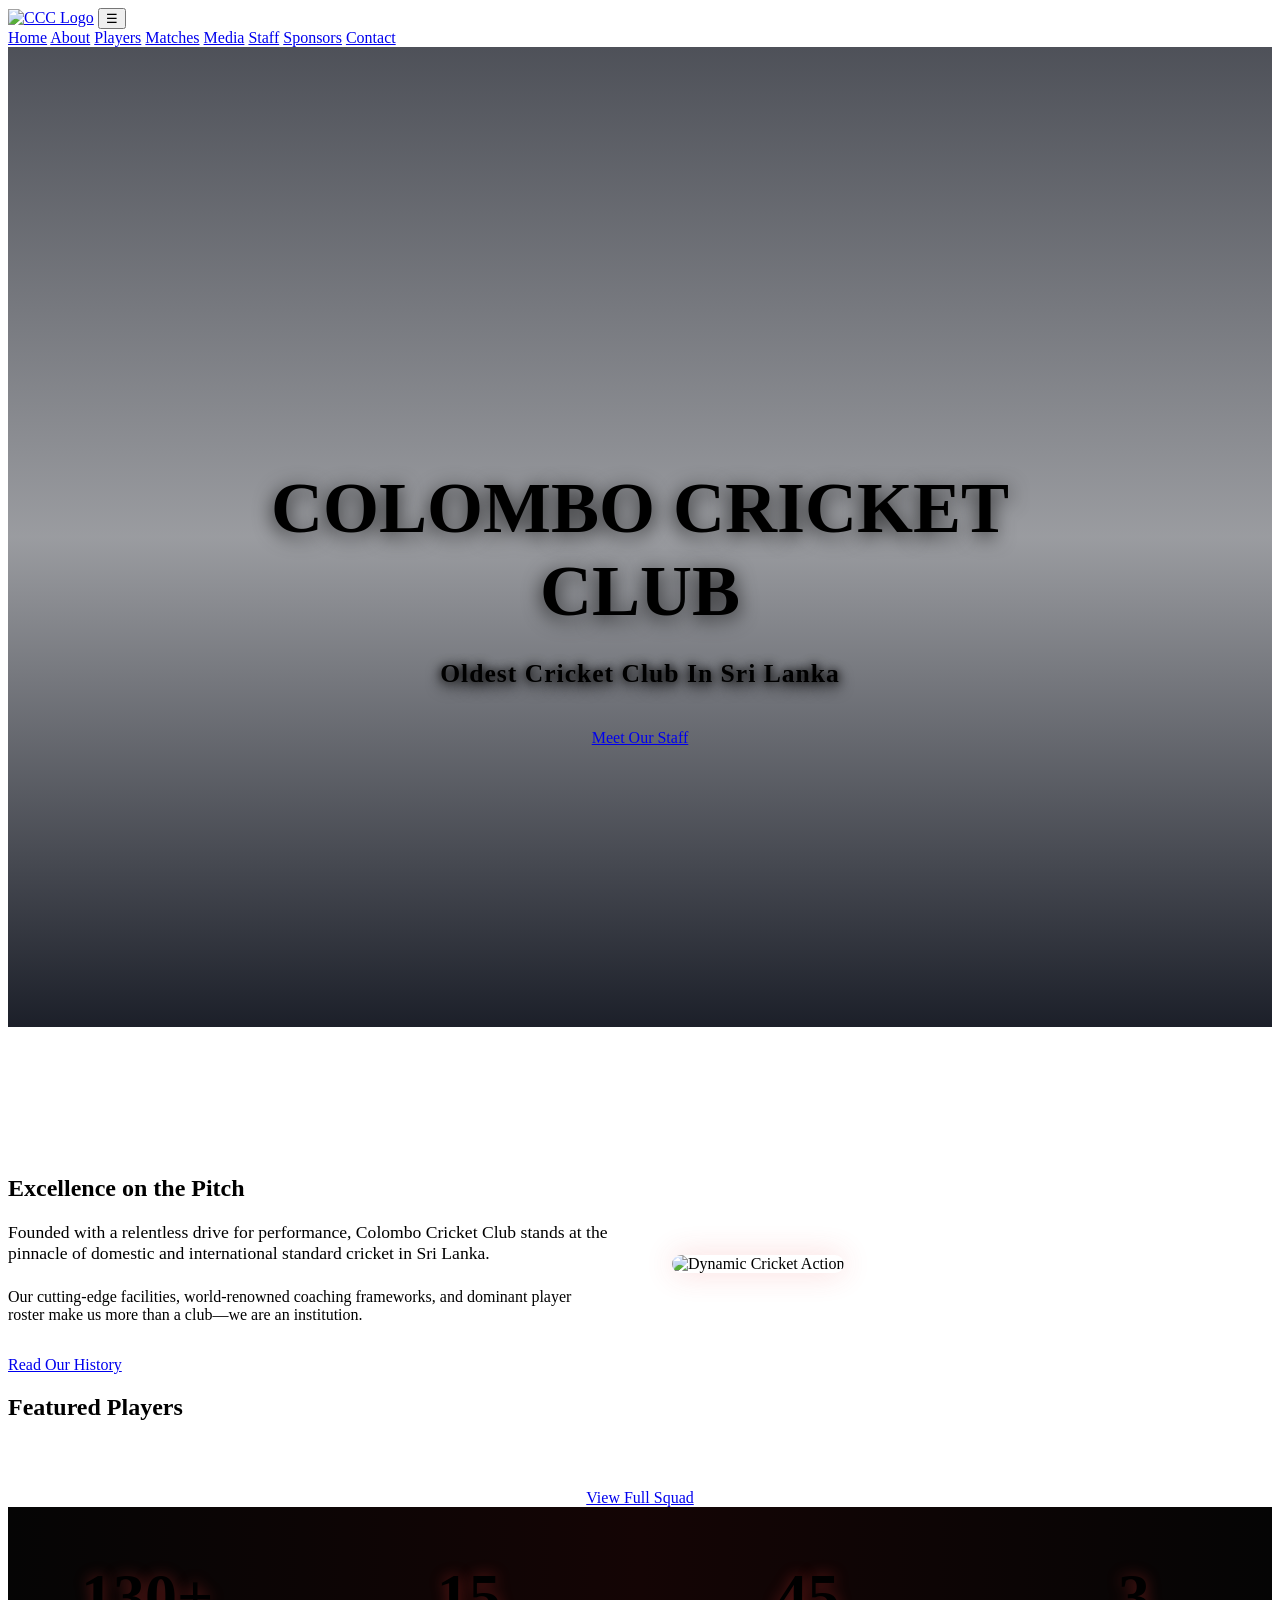
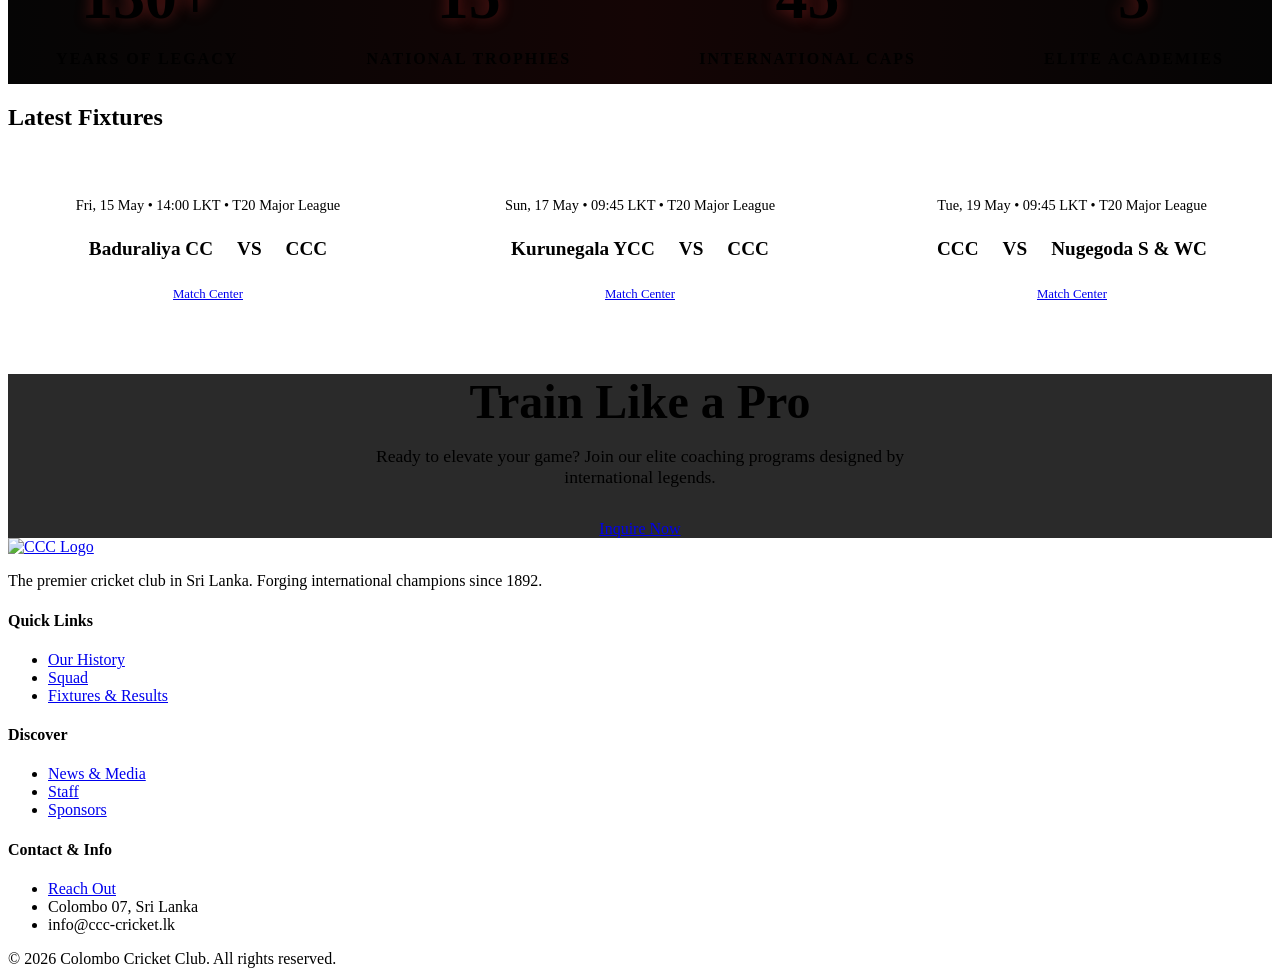
==== index.html @ d08df5e5 "Add files via upload" ====
<!DOCTYPE html>
<html lang="en">
<head>
  <meta charset="UTF-8">
  <meta name="viewport" content="width=device-width, initial-scale=1.0">
  <title>Colombo Cricket Club (CCC) | Home</title>
  <meta name="description" content="Welcome to the Colombo Cricket Club (CCC) – Sri Lanka's premium international-level cricket organization. Discover our squad, fixtures, and elite coaching programs.">
  <link rel="stylesheet" href="css/style.css">
  <style>
    /* Home Specific Styles */
    .hero {
      height: 100vh;
      background: linear-gradient(to bottom, rgba(3,7,18,0.7) 0%, rgba(3,7,18,0.4) 50%, rgba(3,7,18,0.9) 100%), url('images/cover.jpg') center bottom/cover no-repeat;
      display: flex;
      align-items: center;
      justify-content: center;
      text-align: center;
      padding-top: 80px; /* Offset for header */
    }
    .hero-content {
      max-width: 800px;
      padding: 2rem;
    }
    .hero-content h1 {
      font-size: 4.5rem;
      text-transform: uppercase;
      margin-bottom: 1rem;
      text-shadow: 0 4px 20px rgba(0, 0, 0, 0.8);
    }
    .hero-content .tagline {
      font-size: 1.6rem;
      color: var(--accent-color);
      margin-bottom: 2.5rem;
      font-weight: 700;
      letter-spacing: 1px;
      text-shadow: 0 5px 15px rgba(0,0,0,1), 0 0 10px rgba(0,0,0,1);
    }
    
    /* Intro Section */
    .intro-grid {
      display: grid;
      grid-template-columns: 1fr 1fr;
      gap: 4rem;
      align-items: center;
    }
    .intro-img {
      border-radius: 12px;
      box-shadow: 0 0 30px rgba(229, 57, 53, 0.2);
    }

    /* Shared Card Grid */
    .card-grid {
      display: grid;
      grid-template-columns: repeat(auto-fit, minmax(300px, 1fr));
      gap: 2rem;
    }

    .player-card img {
      width: 100%;
      height: 350px;
      object-fit: cover;
    }
    .player-info {
      padding: 1.5rem;
      text-align: center;
    }
    .player-info h3 {
      font-size: 1.5rem;
      color: var(--text-main);
      margin-bottom: 0.5rem;
    }
    .player-info p {
      color: var(--accent-color);
      font-weight: 600;
      text-transform: uppercase;
      font-size: 0.9rem;
    }

    /* Fixed Aspect Cards */
    .fixture-card {
      padding: 2rem;
      text-align: center;
      background: linear-gradient(145deg, var(--bg-card), rgba(0,0,0,0.8));
    }
    .teams {
      display: flex;
      justify-content: center;
      align-items: center;
      gap: 1.5rem;
      margin-bottom: 1.5rem;
      font-weight: 800;
      font-size: 1.2rem;
    }
    .vs { color: var(--accent-color); }
    .match-date {
      color: var(--text-muted);
      font-size: 0.9rem;
      margin-bottom: 1.5rem;
    }

    /* Stats Section */
    .stats-section {
      background: linear-gradient(to right, #050505, #140505, #050505);
      border-top: 1px solid var(--border-color);
      border-bottom: 1px solid var(--border-color);
    }
    .stats-grid {
      display: flex;
      justify-content: space-around;
      text-align: center;
      flex-wrap: wrap;
      gap: 2rem;
    }
    .stat-box h2 {
      font-size: 4rem;
      color: var(--accent-color);
      margin-bottom: 0.5rem;
      text-shadow: 0 0 15px rgba(229,57,53,0.4);
    }
    .stat-box p {
      text-transform: uppercase;
      letter-spacing: 2px;
      font-weight: 600;
      color: var(--text-muted);
    }

    /* CTA Section */
    .cta-section {
      text-align: center;
      background: url('images/player_action.png') center/cover no-repeat;
      position: relative;
    }
    .cta-section::before {
      content: '';
      position: absolute;
      inset: 0;
      background: rgba(5,5,5,0.85);
      z-index: 1;
    }
    .cta-content {
      position: relative;
      z-index: 2;
      max-width: 600px;
      margin: 0 auto;
    }

    @media(max-width: 900px) {
      .hero-content h1 { font-size: 3rem; }
      .intro-grid { grid-template-columns: 1fr; }
    }
  </style>
</head>
<body>

  <!-- Navigation -->
  <header>
    <div class="container nav-container">
      <a href="index.html" class="logo"><img src="images/logo.png" alt="CCC Logo" class="logo-img"></a>
      <button class="mobile-menu-btn">&#9776;</button>
      <nav class="nav-links">
        <a href="index.html" class="active">Home</a>
        <a href="about.html">About</a>
        <a href="players.html">Players</a>
        <a href="matches.html">Matches</a>
        <a href="media.html">Media</a>
        <a href="staff.html">Staff</a>
        <a href="sponsors.html">Sponsors</a>
        <a href="contact.html">Contact</a>
      </nav>
    </div>
  </header>

  <!-- Hero Section -->
  <section class="hero">
    <div class="hero-content">
      <h1>Colombo Cricket Club</h1>
      <p class="tagline">Oldest Cricket Club In Sri Lanka</p>
      <a href="staff.html" class="btn btn-primary">Meet Our Staff</a>
    </div>
  </section>

  <!-- Intro Section -->
  <section class="container" style="padding-top: 8rem;">
    <div class="intro-grid">
      <div class="intro-text">
        <h2 class="section-title" style="text-align: left;">Excellence on the Pitch</h2>
        <p style="margin-bottom: 1.5rem; font-size: 1.1rem; color: var(--text-muted);">
          Founded with a relentless drive for performance, Colombo Cricket Club stands at the pinnacle of domestic and international standard cricket in Sri Lanka. 
        </p>
        <p style="margin-bottom: 2rem; color: var(--text-muted);">
          Our cutting-edge facilities, world-renowned coaching frameworks, and dominant player roster make us more than a club—we are an institution.
        </p>
        <a href="about.html" class="btn btn-outline">Read Our History</a>
      </div>
      <div>
        <img src="images/player_action.png" alt="Dynamic Cricket Action" class="intro-img">
      </div>
    </div>
  </section>

  <!-- Featured Players -->
  <section class="container">
    <h2 class="section-title">Featured Players</h2>
    <div class="card-grid" style="grid-template-columns: repeat(4, 1fr);" id="featured-players-grid">
      <!-- Featured players will be populated via players.js -->
    </div>
    <div style="text-align: center; margin-top: 3rem;">
      <a href="players.html" class="btn btn-outline">View Full Squad</a>
    </div>
  </section>

  <!-- Key Stats -->
  <section class="stats-section">
    <div class="container stats-grid">
      <div class="stat-box">
        <h2>130+</h2>
        <p>Years of Legacy</p>
      </div>
      <div class="stat-box">
        <h2>15</h2>
        <p>National Trophies</p>
      </div>
      <div class="stat-box">
        <h2>45</h2>
        <p>International Caps</p>
      </div>
      <div class="stat-box">
        <h2>3</h2>
        <p>Elite Academies</p>
      </div>
    </div>
  </section>

  <!-- Upcoming Fixtures -->
  <section class="container">
    <h2 class="section-title">Latest Fixtures</h2>
    <div class="card-grid">
      <div class="card fixture-card">
        <p class="match-date">Fri, 15 May • 14:00 LKT • T20 Major League</p>
        <div class="teams">
           <span>Baduraliya CC</span> <span class="vs">VS</span> <span>CCC</span>
        </div>
        <a href="matches.html" class="btn btn-outline" style="padding: 0.5rem 1rem; font-size: 0.8rem;">Match Center</a>
      </div>
      <div class="card fixture-card">
        <p class="match-date">Sun, 17 May • 09:45 LKT • T20 Major League</p>
        <div class="teams">
           <span>Kurunegala YCC</span> <span class="vs">VS</span> <span>CCC</span>
        </div>
        <a href="matches.html" class="btn btn-outline" style="padding: 0.5rem 1rem; font-size: 0.8rem;">Match Center</a>
      </div>
      <div class="card fixture-card">
        <p class="match-date">Tue, 19 May • 09:45 LKT • T20 Major League</p>
        <div class="teams">
           <span>CCC</span> <span class="vs">VS</span> <span>Nugegoda S & WC</span>
        </div>
        <a href="matches.html" class="btn btn-outline" style="padding: 0.5rem 1rem; font-size: 0.8rem;">Match Center</a>
      </div>
    </div>
  </section>

  <!-- Call to Action -->
  <section class="cta-section">
    <div class="container cta-content">
      <h2 style="font-size: 3rem; margin-bottom: 1rem;">Train Like a Pro</h2>
      <p style="color: var(--text-muted); margin-bottom: 2rem; font-size: 1.1rem;">Ready to elevate your game? Join our elite coaching programs designed by international legends.</p>
      <a href="contact.html" class="btn btn-primary">Inquire Now</a>
    </div>
  </section>

  <!-- Footer -->
  <footer>
    <div class="container">
      <div class="footer-grid">
        <div class="footer-col">
          <a href="index.html" class="logo" style="margin-bottom: 1rem;"><img src="images/logo.png" alt="CCC Logo" class="logo-img"></a>
          <p>The premier cricket club in Sri Lanka. Forging international champions since 1892.</p>
        </div>
        <div class="footer-col">
          <h4>Quick Links</h4>
          <ul class="footer-links">
            <li><a href="about.html">Our History</a></li>
            <li><a href="players.html">Squad</a></li>
            <li><a href="matches.html">Fixtures & Results</a></li>
          </ul>
        </div>
        <div class="footer-col">
          <h4>Discover</h4>
          <ul class="footer-links">
            <li><a href="media.html">News & Media</a></li>
            <li><a href="staff.html">Staff</a></li>
            <li><a href="sponsors.html">Sponsors</a></li>
          </ul>
        </div>
        <div class="footer-col">
          <h4>Contact & Info</h4>
          <ul class="footer-links">
            <li><a href="contact.html">Reach Out</a></li>
            <li>Colombo 07, Sri Lanka</li>
            <li>info@ccc-cricket.lk</li>
          </ul>
        </div>
      </div>
      <div class="footer-bottom">
        &copy; 2026 Colombo Cricket Club. All rights reserved.
      </div>
    </div>
  </footer>

  <script src="js/main.js"></script>
  <script src="js/players.js"></script>
</body>
</html>
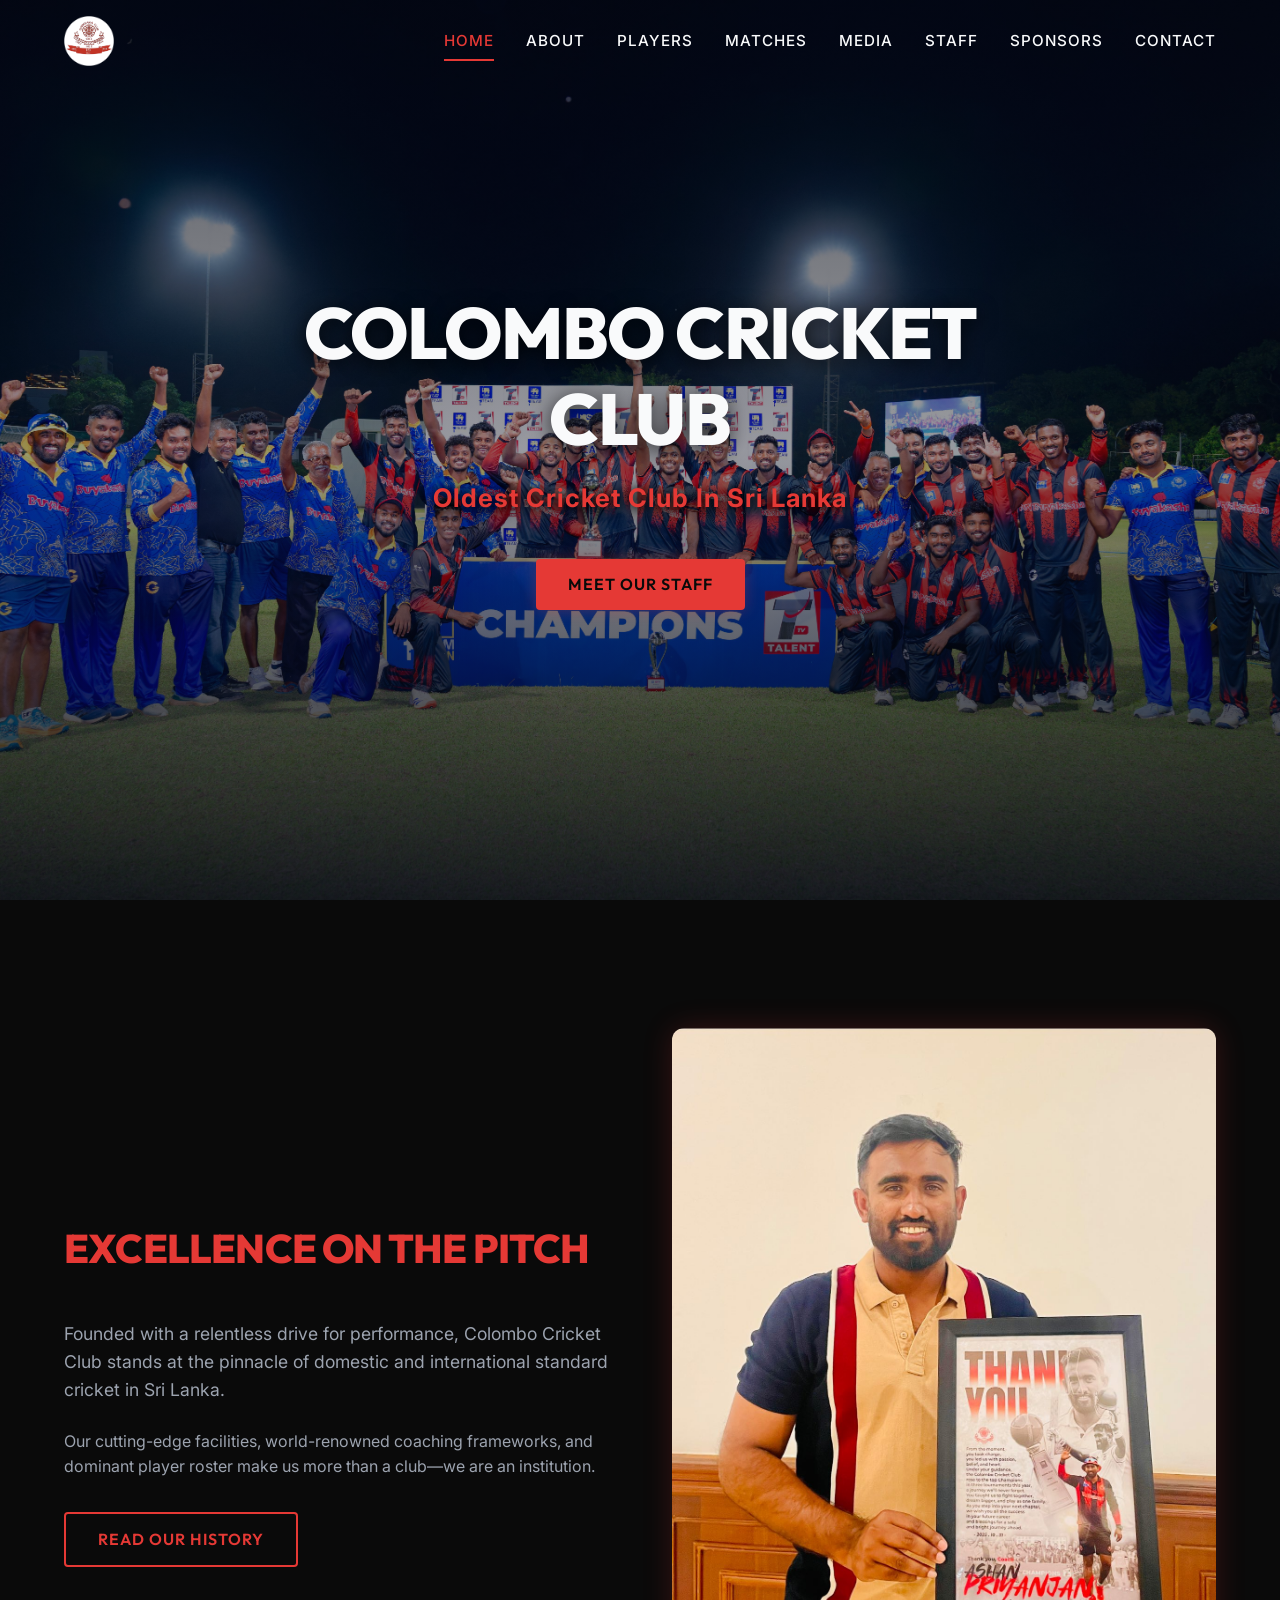
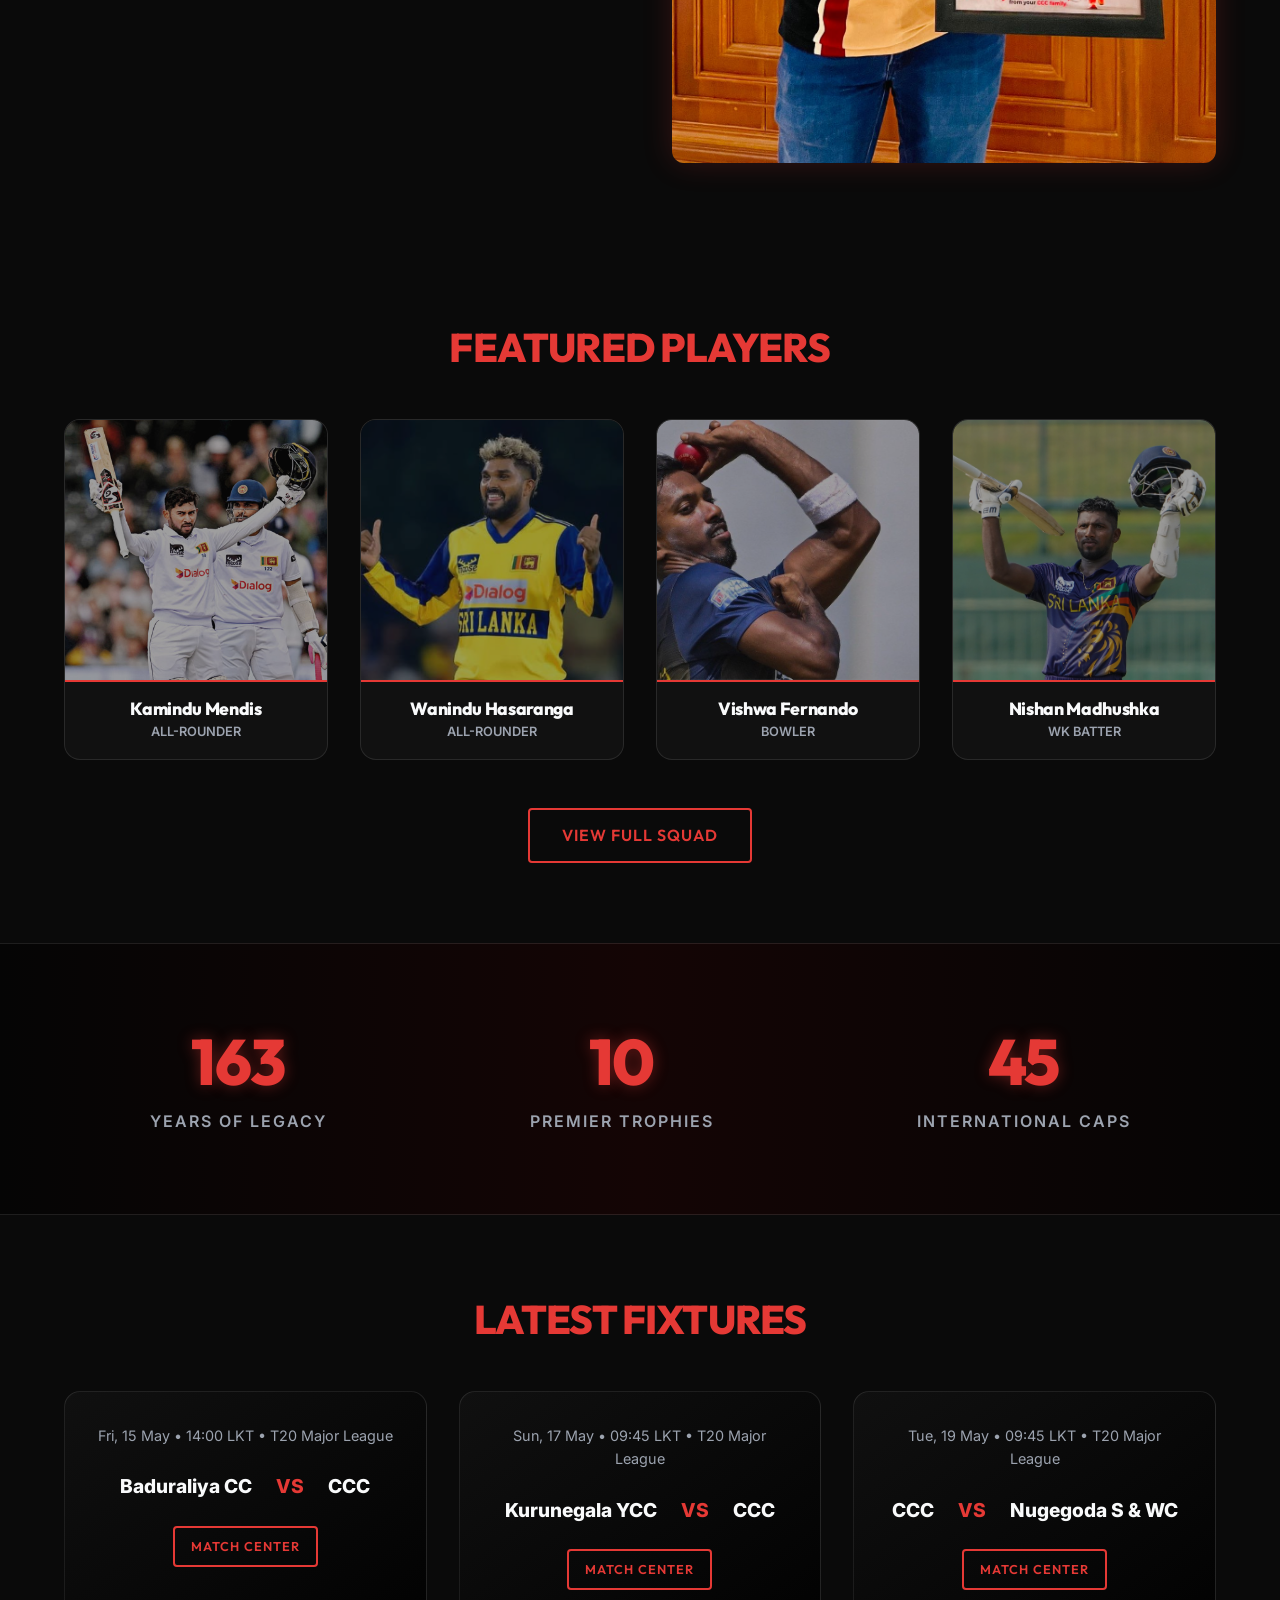
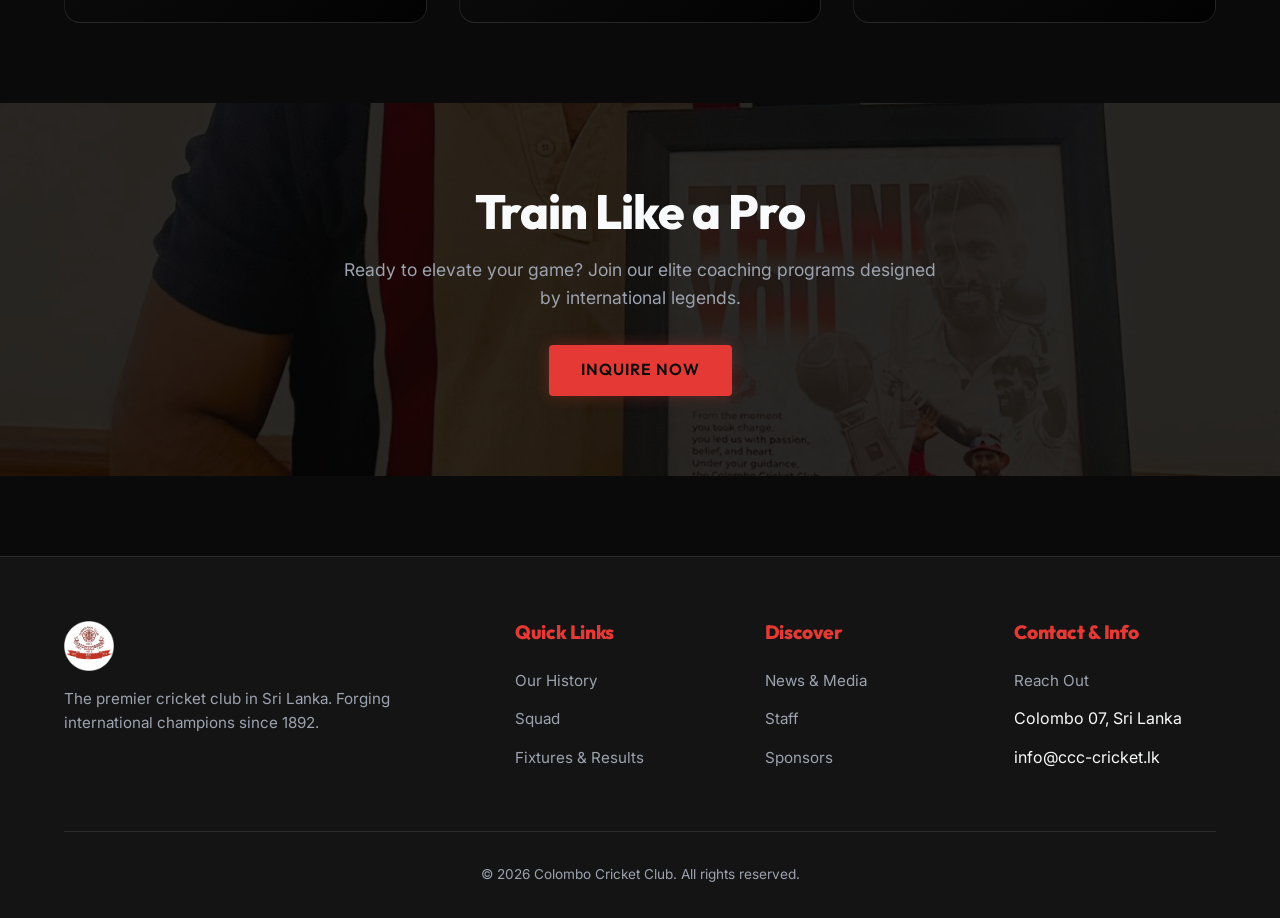
==== commit 9991c1b6: "Add files via upload" ====
--- a/index.html
+++ b/index.html
@@ -213,20 +213,16 @@
   <section class="stats-section">
     <div class="container stats-grid">
       <div class="stat-box">
-        <h2>130+</h2>
+        <h2>163</h2>
         <p>Years of Legacy</p>
       </div>
       <div class="stat-box">
-        <h2>15</h2>
-        <p>National Trophies</p>
+        <h2>10</h2>
+        <p>Premier Trophies</p>
       </div>
       <div class="stat-box">
         <h2>45</h2>
         <p>International Caps</p>
-      </div>
-      <div class="stat-box">
-        <h2>3</h2>
-        <p>Elite Academies</p>
       </div>
     </div>
   </section>
--- a/css/style.css
+++ b/css/style.css
@@ -0,0 +1,323 @@
+@import url('https://fonts.googleapis.com/css2?family=Outfit:wght@300;400;600;800&family=Inter:wght@300;400;500;700&display=swap');
+
+:root {
+  --bg-color: #0a0a0a; /* Very deep dark black */
+  --bg-subtle: #141414; 
+  --bg-card: rgba(20, 20, 20, 0.7);
+  --accent-color: #E53935; /* Gymkhana Red */
+  --accent-glow: rgba(229, 57, 53, 0.3);
+  --text-main: #F9FAFB;
+  --text-muted: #9CA3AF;
+  --border-color: rgba(255, 255, 255, 0.1);
+  --font-heading: 'Outfit', sans-serif;
+  --font-body: 'Inter', sans-serif;
+  --transition-fast: 0.2s ease-in-out;
+  --transition-smooth: 0.4s cubic-bezier(0.16, 1, 0.3, 1);
+}
+
+* {
+  margin: 0;
+  padding: 0;
+  box-sizing: border-box;
+}
+
+body {
+  font-family: var(--font-body);
+  background-color: var(--bg-color);
+  color: var(--text-main);
+  line-height: 1.6;
+  overflow-x: hidden;
+}
+
+h1, h2, h3, h4, h5, h6 {
+  font-family: var(--font-heading);
+  letter-spacing: -0.02em;
+  font-weight: 800;
+  line-height: 1.2;
+}
+
+a {
+  text-decoration: none;
+  color: inherit;
+  transition: color var(--transition-fast);
+}
+
+ul {
+  list-style: none;
+}
+
+img {
+  max-width: 100%;
+  display: block;
+}
+
+/* Container */
+.container {
+  width: 90%;
+  max-width: 1200px;
+  margin: 0 auto;
+}
+
+/* Sections */
+section {
+  padding: 5rem 0;
+  position: relative;
+}
+
+.section-title {
+  text-align: center;
+  font-size: 2.5rem;
+  margin-bottom: 3rem;
+  text-transform: uppercase;
+  color: var(--accent-color);
+}
+
+/* Navigation - Glassmorphism */
+header {
+  position: fixed;
+  top: 0;
+  width: 100%;
+  z-index: 1000;
+  padding: 1rem 0;
+  transition: background var(--transition-smooth), padding var(--transition-smooth);
+}
+
+header.scrolled {
+  background: rgba(10, 10, 10, 0.85);
+  backdrop-filter: blur(12px);
+  -webkit-backdrop-filter: blur(12px);
+  padding: 0.5rem 0;
+  border-bottom: 1px solid var(--border-color);
+}
+
+.nav-container {
+  display: flex;
+  justify-content: space-between;
+  align-items: center;
+}
+
+.logo {
+  font-family: var(--font-heading);
+  font-size: 1.8rem;
+  font-weight: 800;
+  color: var(--text-main);
+  display: flex;
+  align-items: center;
+  gap: 0.5rem;
+}
+
+.logo span {
+  color: var(--accent-color);
+}
+
+.logo-img {
+  height: 50px; /* Adjust as needed */
+  width: auto;
+  display: block;
+}
+
+.nav-links {
+  display: flex;
+  gap: 2rem;
+}
+
+.nav-links a {
+  font-weight: 500;
+  font-size: 0.95rem;
+  text-transform: uppercase;
+  letter-spacing: 1px;
+  position: relative;
+  padding: 0.5rem 0;
+}
+
+.nav-links a::after {
+  content: '';
+  position: absolute;
+  bottom: 0;
+  left: 0;
+  width: 0%;
+  height: 2px;
+  background-color: var(--accent-color);
+  transition: width var(--transition-fast);
+}
+
+.nav-links a:hover::after,
+.nav-links a.active::after {
+  width: 100%;
+}
+
+.nav-links a:hover,
+.nav-links a.active {
+  color: var(--accent-color);
+}
+
+.mobile-menu-btn {
+  display: none;
+  font-size: 1.5rem;
+  background: none;
+  border: none;
+  color: var(--text-main);
+  cursor: pointer;
+}
+
+/* Buttons */
+.btn {
+  display: inline-block;
+  padding: 0.8rem 2rem;
+  font-family: var(--font-heading);
+  font-size: 1rem;
+  font-weight: 600;
+  text-transform: uppercase;
+  letter-spacing: 1px;
+  border: none;
+  border-radius: 4px;
+  cursor: pointer;
+  transition: all var(--transition-fast);
+  text-align: center;
+}
+
+.btn-primary {
+  background-color: var(--accent-color);
+  color: var(--bg-color);
+  box-shadow: 0 0 15px var(--accent-glow);
+}
+
+.btn-primary:hover {
+  transform: translateY(-2px);
+  box-shadow: 0 0 25px rgba(229, 57, 53, 0.6);
+  background-color: #fff;
+}
+
+.btn-outline {
+  background-color: transparent;
+  color: var(--accent-color);
+  border: 2px solid var(--accent-color);
+}
+
+.btn-outline:hover {
+  background-color: var(--accent-color);
+  color: var(--bg-color);
+}
+
+/* Animations */
+@keyframes fadeInUp {
+  from {
+    opacity: 0;
+    transform: translateY(30px);
+  }
+  to {
+    opacity: 1;
+    transform: translateY(0);
+  }
+}
+
+@keyframes profilePulse {
+  0% { box-shadow: 0 0 5px rgba(229, 57, 53, 0.05); border-color: rgba(255, 255, 255, 0.1); }
+  50% { box-shadow: 0 0 20px rgba(229, 57, 53, 0.25); border-color: rgba(229, 57, 53, 0.4); }
+  100% { box-shadow: 0 0 5px rgba(229, 57, 53, 0.05); border-color: rgba(255, 255, 255, 0.1); }
+}
+
+.profile-animated {
+  animation: profilePulse 3s infinite ease-in-out;
+}
+
+/* Cards */
+.card-grid {
+  display: grid;
+  grid-template-columns: repeat(auto-fit, minmax(280px, 1fr));
+  gap: 2rem;
+}
+
+.card {
+  background: var(--bg-card);
+  border: 1px solid var(--border-color);
+  border-radius: 16px;
+  overflow: hidden;
+  transition: transform var(--transition-smooth), box-shadow var(--transition-smooth);
+  scroll-margin-top: 100px;
+}
+
+.card:hover {
+  transform: translateY(-5px);
+  box-shadow: 0 10px 30px rgba(0, 0, 0, 0.5), 0 0 15px var(--accent-glow);
+  border-color: var(--accent-color);
+}
+
+/* Footer */
+footer {
+  background: var(--bg-subtle);
+  padding: 4rem 0 2rem;
+  border-top: 1px solid var(--border-color);
+  margin-top: 5rem;
+}
+
+.footer-grid {
+  display: grid;
+  grid-template-columns: 2fr 1fr 1fr 1fr;
+  gap: 3rem;
+  margin-bottom: 3rem;
+}
+
+.footer-col h4 {
+  font-size: 1.2rem;
+  margin-bottom: 1.5rem;
+  color: var(--accent-color);
+}
+
+.footer-col p {
+  color: var(--text-muted);
+  font-size: 0.95rem;
+  margin-bottom: 1rem;
+}
+
+.footer-links li {
+  margin-bottom: 0.8rem;
+}
+
+.footer-links a {
+  color: var(--text-muted);
+  font-size: 0.95rem;
+}
+
+.footer-links a:hover {
+  color: var(--accent-color);
+  text-decoration: underline;
+}
+
+.footer-bottom {
+  text-align: center;
+  padding-top: 2rem;
+  border-top: 1px solid var(--border-color);
+  color: var(--text-muted);
+  font-size: 0.85rem;
+}
+
+/* Responsive */
+@media (max-width: 900px) {
+  .nav-links {
+    position: fixed;
+    top: 70px;
+    right: -100%;
+    flex-direction: column;
+    background: rgba(10, 10, 10, 0.95);
+    backdrop-filter: blur(10px);
+    width: 250px;
+    height: 100vh;
+    padding: 2rem;
+    transition: right var(--transition-smooth);
+    border-left: 1px solid var(--border-color);
+  }
+  
+  .nav-links.nav-active {
+    right: 0;
+  }
+  
+  .mobile-menu-btn {
+    display: block;
+  }
+
+  .footer-grid {
+    grid-template-columns: 1fr;
+    gap: 2rem;
+  }
+}
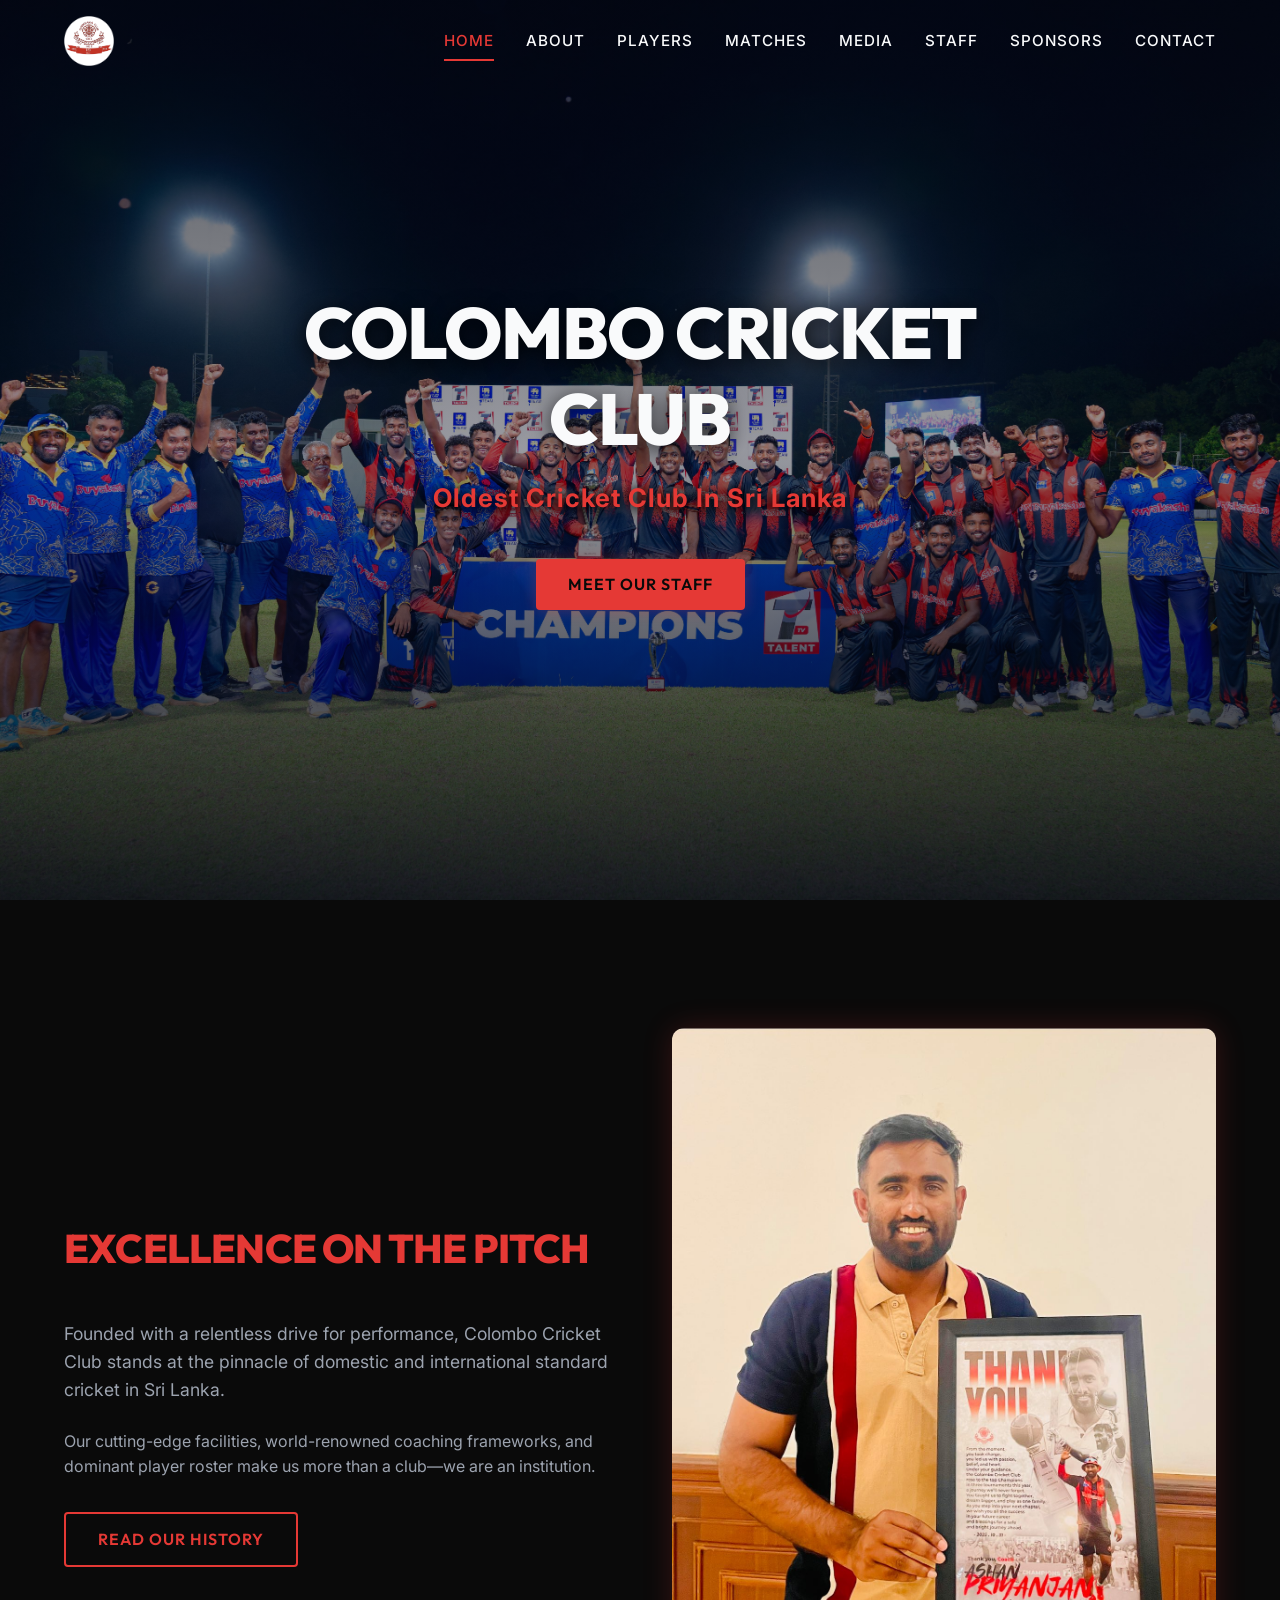
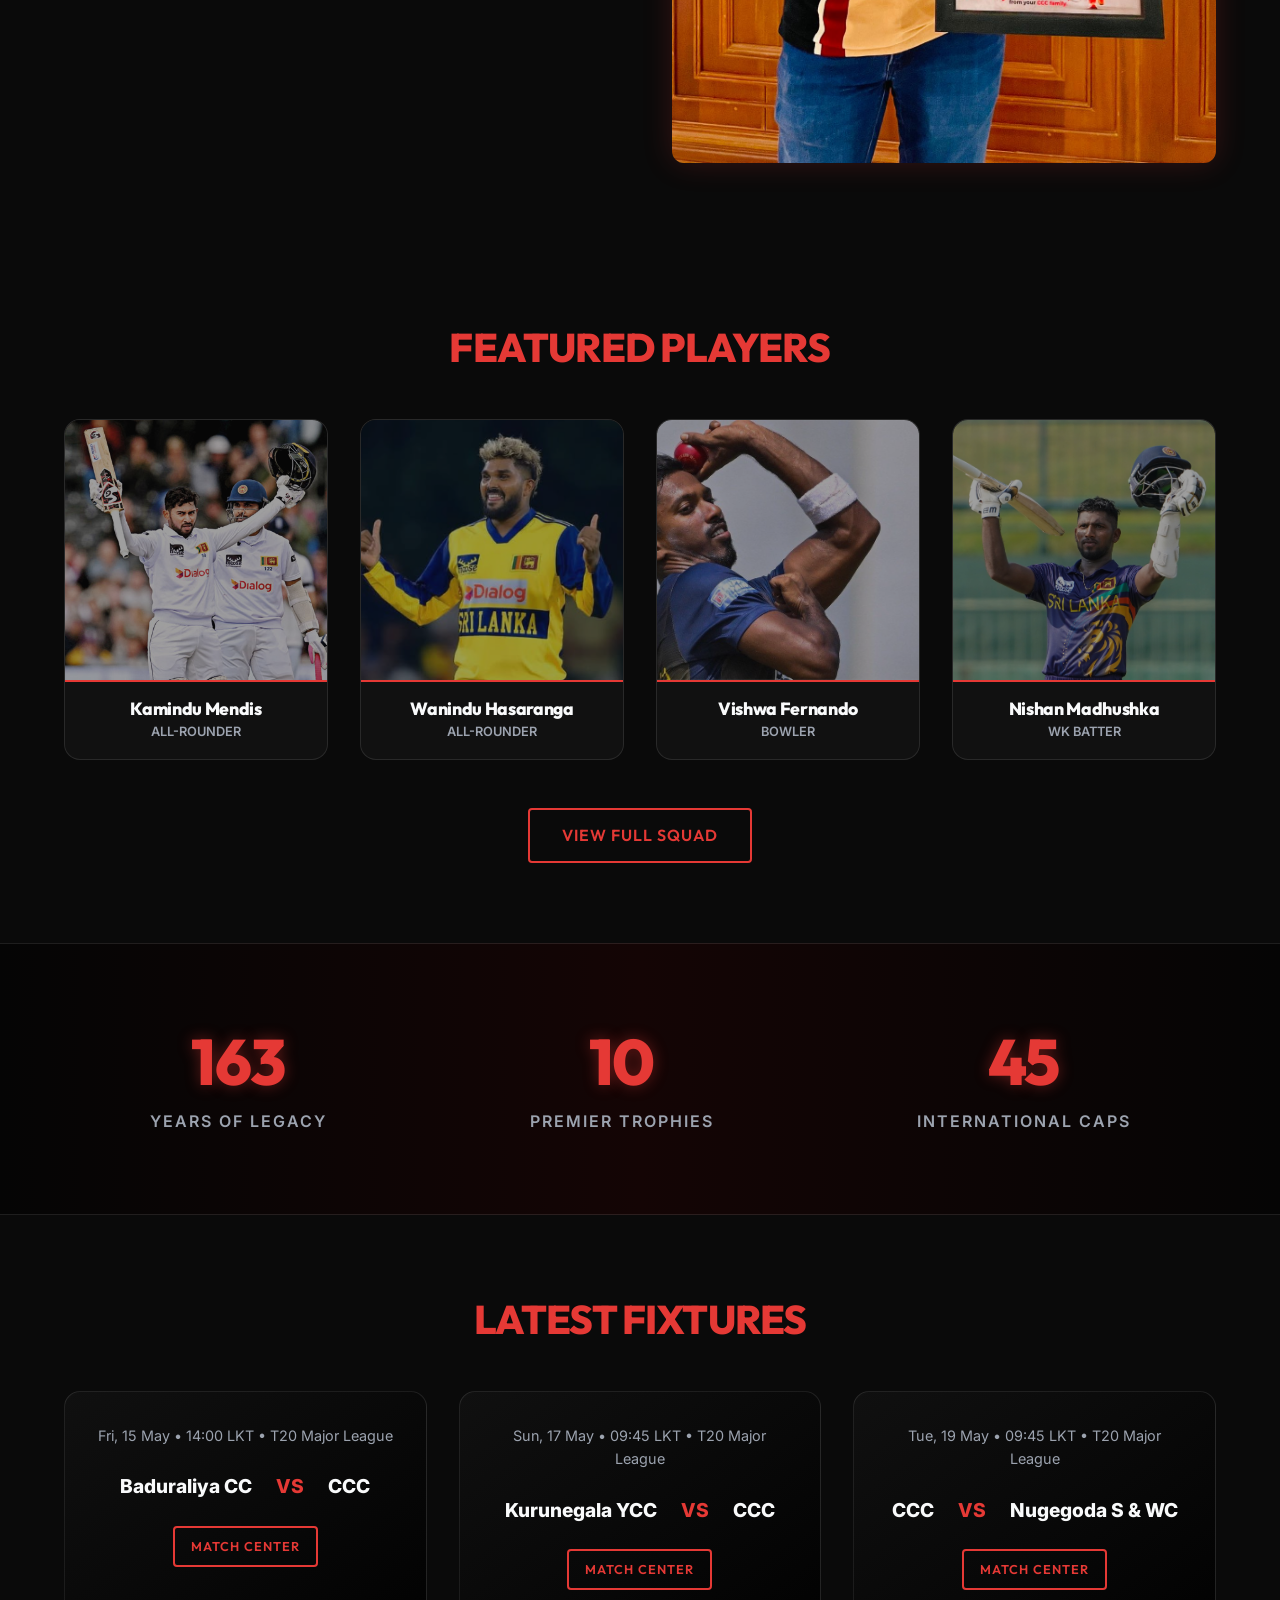
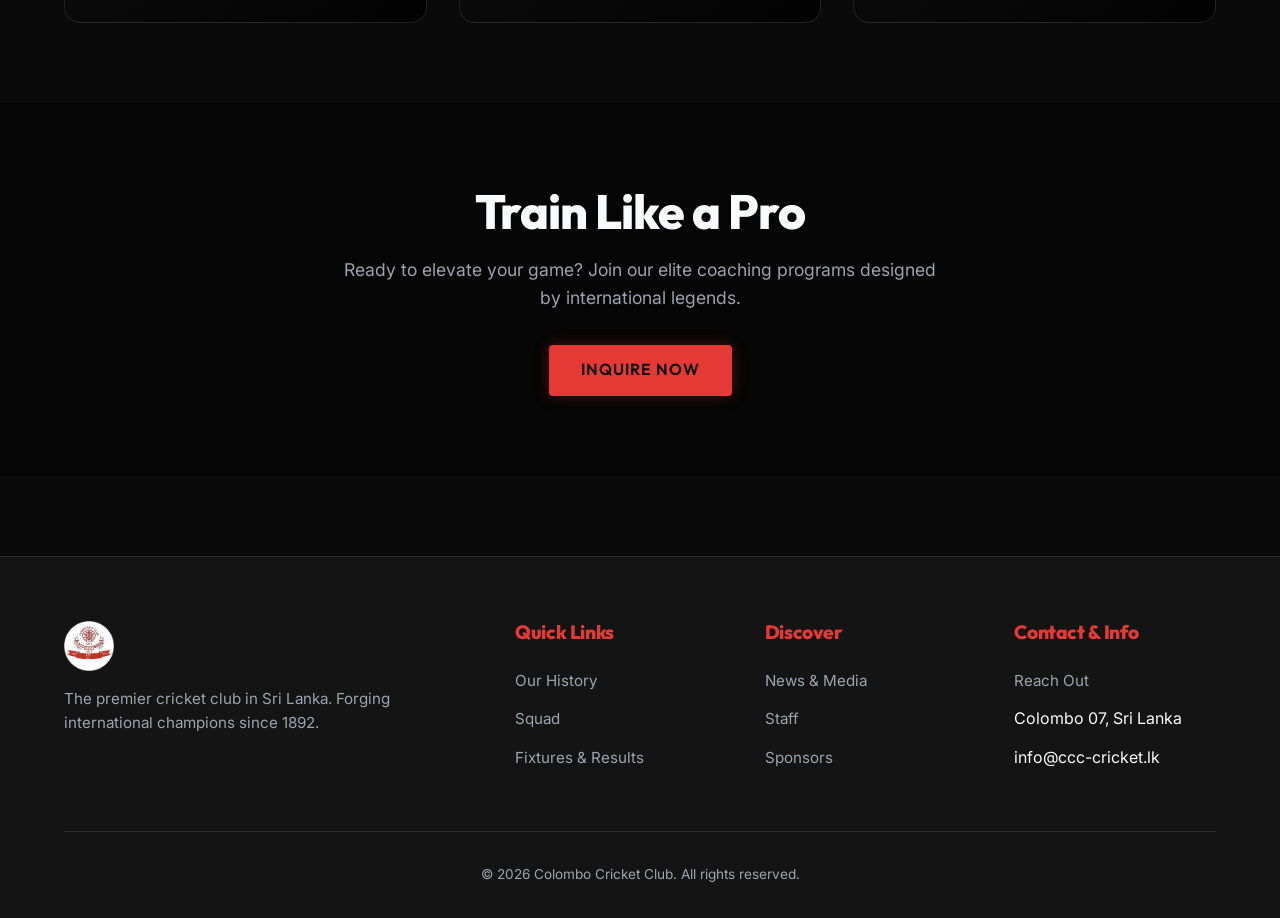
==== commit 19c8b961: "Add files via upload" ====
--- a/index.html
+++ b/index.html
@@ -127,7 +127,7 @@
     /* CTA Section */
     .cta-section {
       text-align: center;
-      background: url('images/player_action.png') center/cover no-repeat;
+      background: url('images/hero.png') center/cover no-repeat;
       position: relative;
     }
     .cta-section::before {
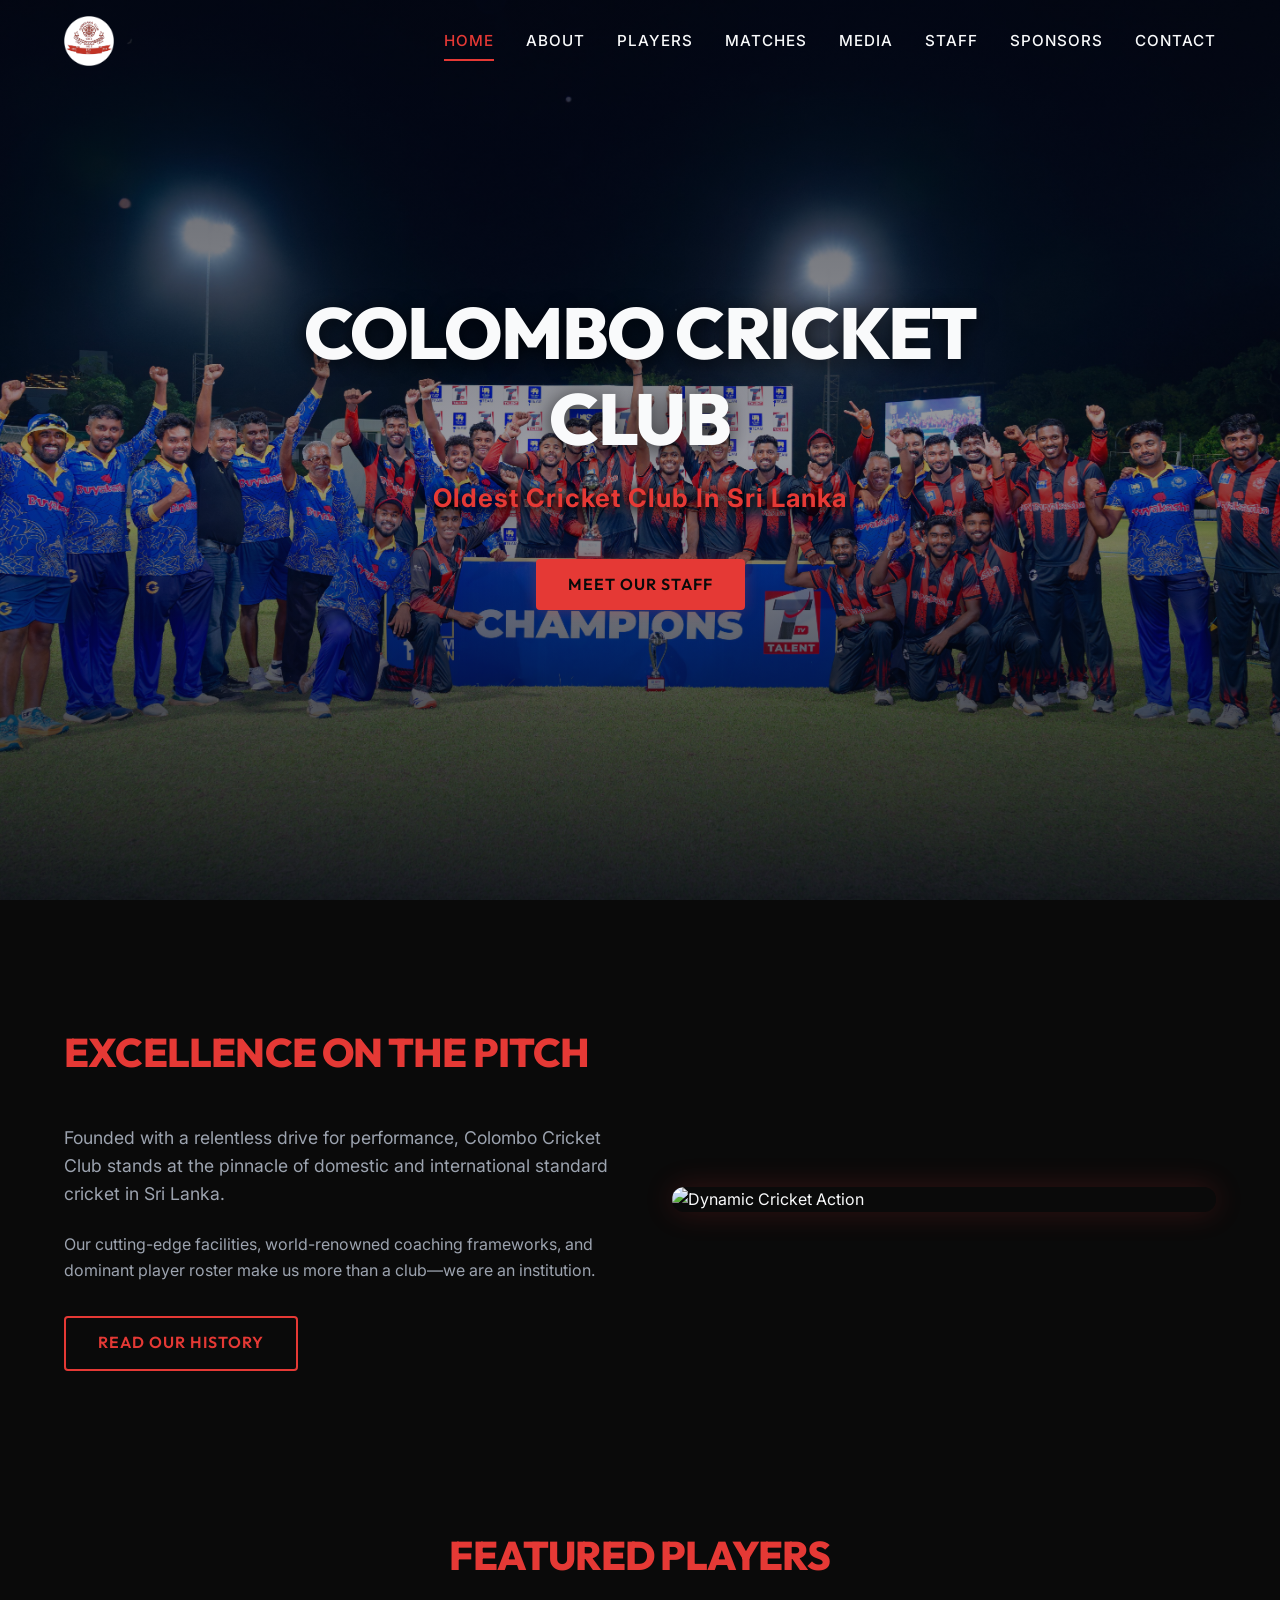
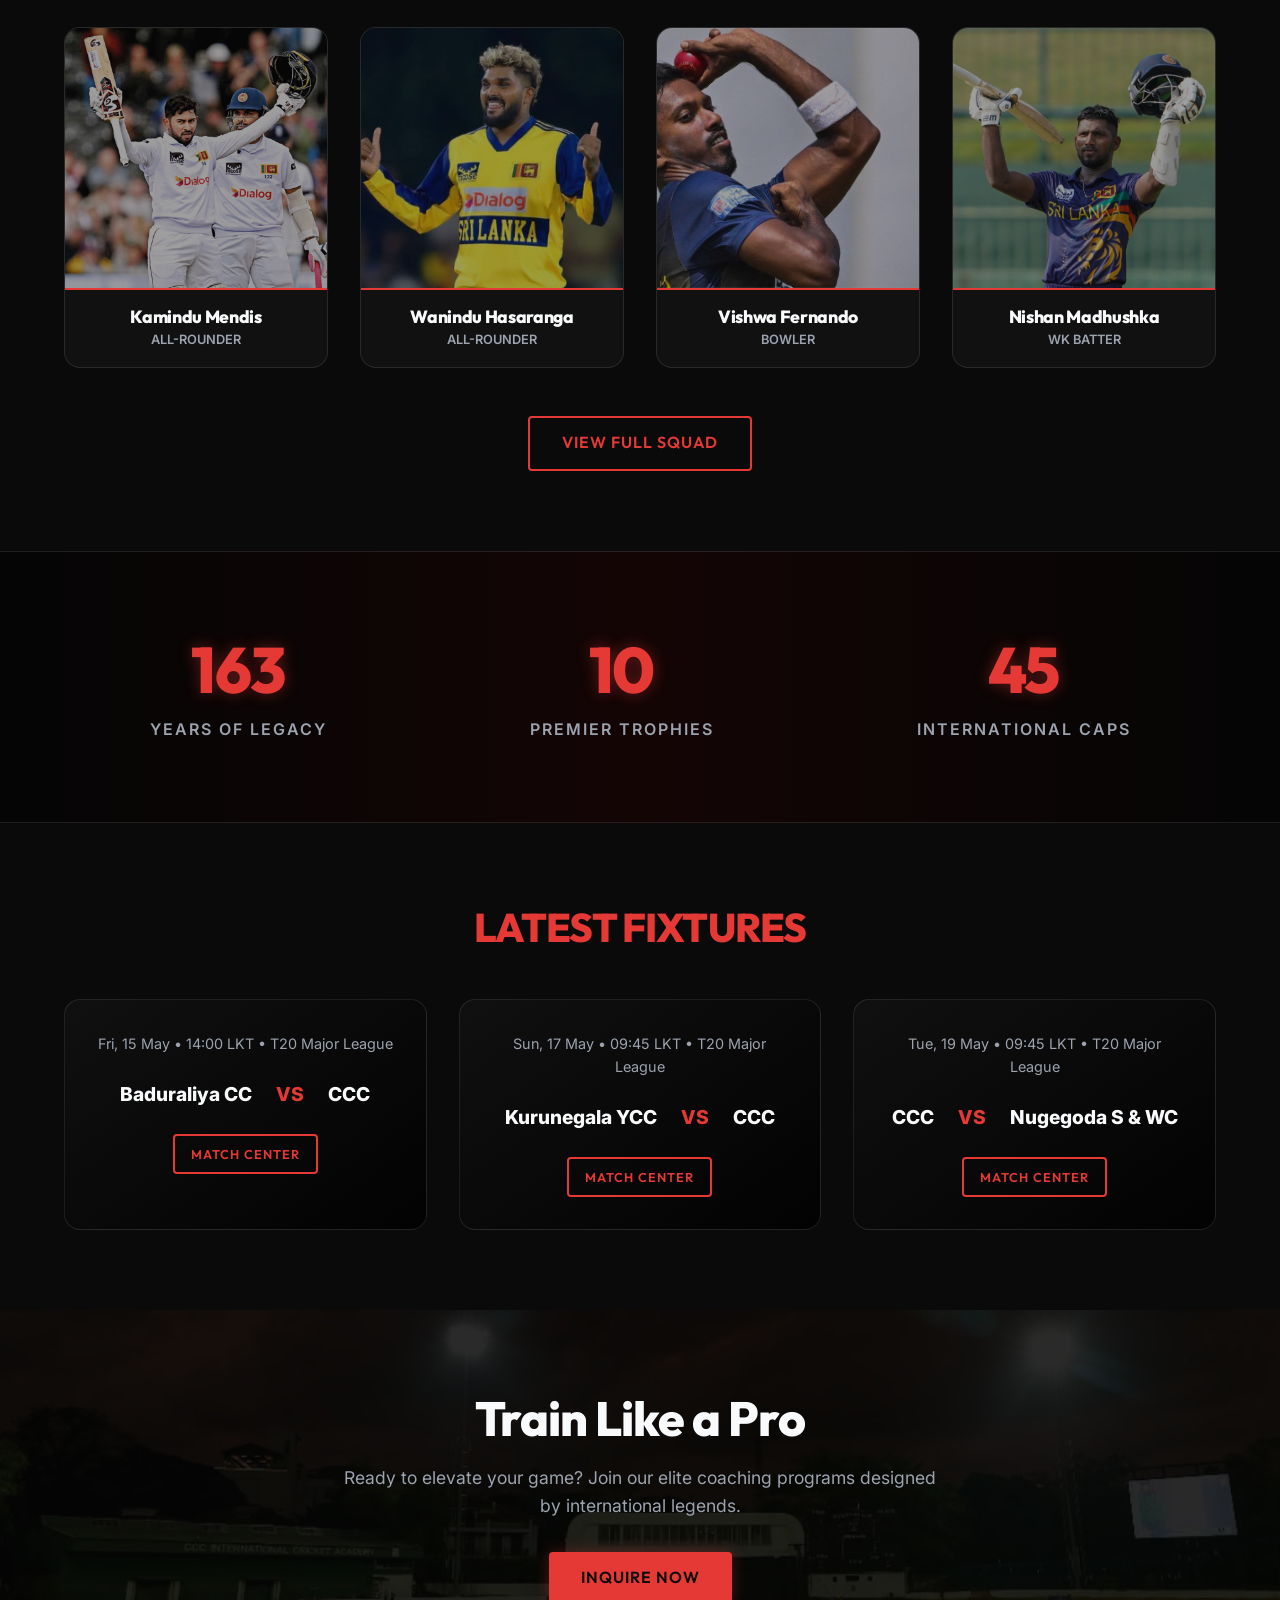
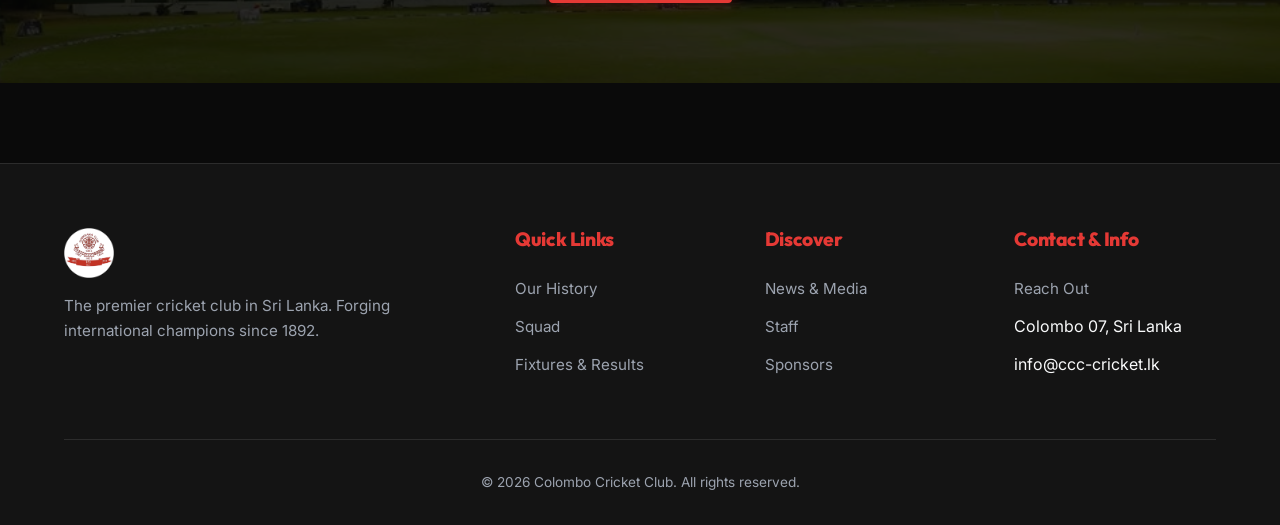
==== commit 3ca5c918: "Add files via upload" ====
--- a/index.html
+++ b/index.html
@@ -193,7 +193,7 @@
         <a href="about.html" class="btn btn-outline">Read Our History</a>
       </div>
       <div>
-        <img src="images/player_action.png" alt="Dynamic Cricket Action" class="intro-img">
+        <img src="images/ccchistorylogo.png" alt="Dynamic Cricket Action" class="intro-img">
       </div>
     </div>
   </section>
